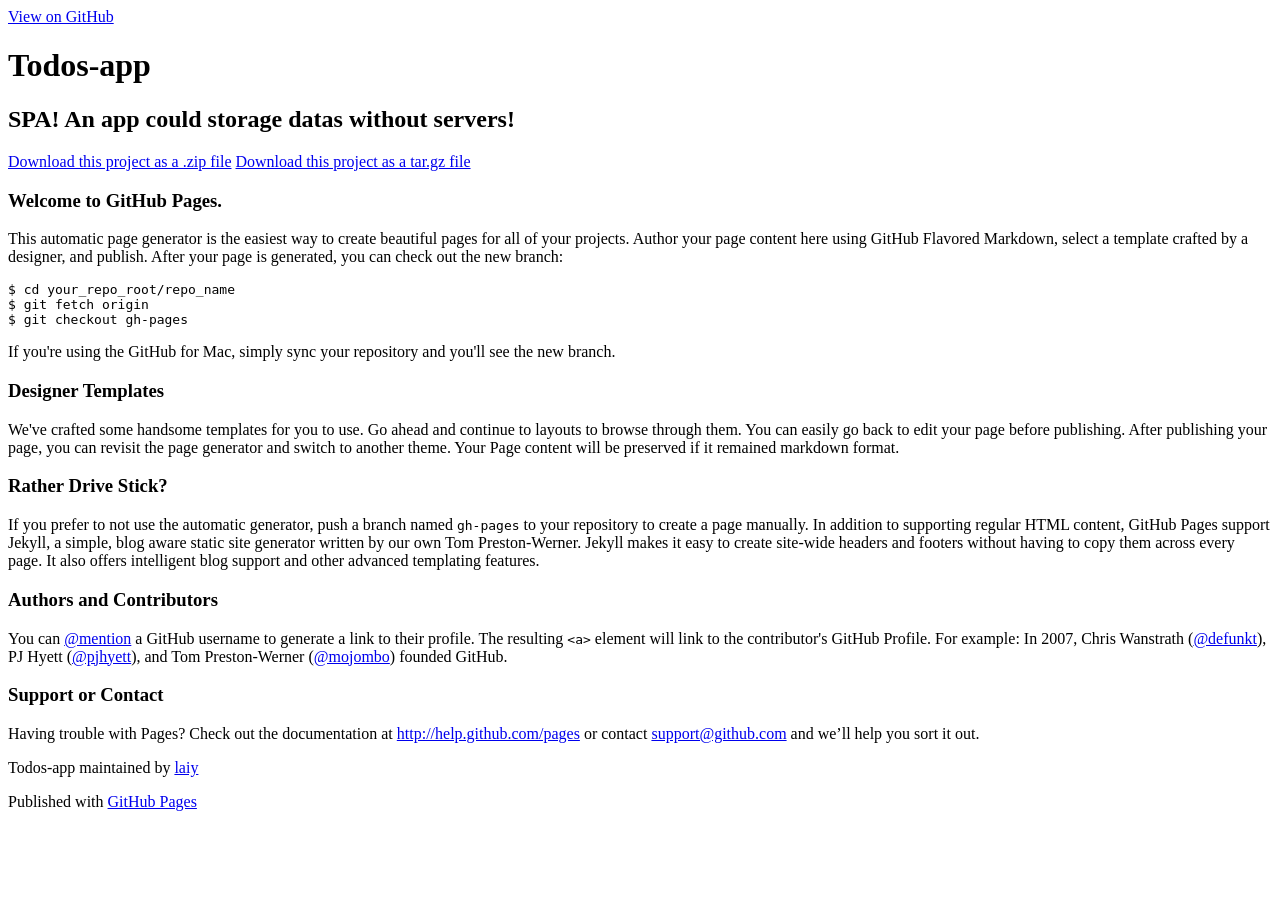
==== index.html @ b5c1c002 "Create gh-pages branch via GitHub" ====
<!DOCTYPE html>
<html>

  <head>
    <meta charset='utf-8' />
    <meta http-equiv="X-UA-Compatible" content="chrome=1" />
    <meta name="description" content="Todos-app : SPA! An app could storage datas without servers!" />

    <link rel="stylesheet" type="text/css" media="screen" href="stylesheets/stylesheet.css">

    <title>Todos-app</title>
  </head>

  <body>

    <!-- HEADER -->
    <div id="header_wrap" class="outer">
        <header class="inner">
          <a id="forkme_banner" href="https://github.com/laiy/Todos-App">View on GitHub</a>

          <h1 id="project_title">Todos-app</h1>
          <h2 id="project_tagline">SPA! An app could storage datas without servers!</h2>

            <section id="downloads">
              <a class="zip_download_link" href="https://github.com/laiy/Todos-App/zipball/master">Download this project as a .zip file</a>
              <a class="tar_download_link" href="https://github.com/laiy/Todos-App/tarball/master">Download this project as a tar.gz file</a>
            </section>
        </header>
    </div>

    <!-- MAIN CONTENT -->
    <div id="main_content_wrap" class="outer">
      <section id="main_content" class="inner">
        <h3>
<a name="welcome-to-github-pages" class="anchor" href="#welcome-to-github-pages"><span class="octicon octicon-link"></span></a>Welcome to GitHub Pages.</h3>

<p>This automatic page generator is the easiest way to create beautiful pages for all of your projects. Author your page content here using GitHub Flavored Markdown, select a template crafted by a designer, and publish. After your page is generated, you can check out the new branch:</p>

<pre><code>$ cd your_repo_root/repo_name
$ git fetch origin
$ git checkout gh-pages
</code></pre>

<p>If you're using the GitHub for Mac, simply sync your repository and you'll see the new branch.</p>

<h3>
<a name="designer-templates" class="anchor" href="#designer-templates"><span class="octicon octicon-link"></span></a>Designer Templates</h3>

<p>We've crafted some handsome templates for you to use. Go ahead and continue to layouts to browse through them. You can easily go back to edit your page before publishing. After publishing your page, you can revisit the page generator and switch to another theme. Your Page content will be preserved if it remained markdown format.</p>

<h3>
<a name="rather-drive-stick" class="anchor" href="#rather-drive-stick"><span class="octicon octicon-link"></span></a>Rather Drive Stick?</h3>

<p>If you prefer to not use the automatic generator, push a branch named <code>gh-pages</code> to your repository to create a page manually. In addition to supporting regular HTML content, GitHub Pages support Jekyll, a simple, blog aware static site generator written by our own Tom Preston-Werner. Jekyll makes it easy to create site-wide headers and footers without having to copy them across every page. It also offers intelligent blog support and other advanced templating features.</p>

<h3>
<a name="authors-and-contributors" class="anchor" href="#authors-and-contributors"><span class="octicon octicon-link"></span></a>Authors and Contributors</h3>

<p>You can <a href="https://github.com/blog/821" class="user-mention">@mention</a> a GitHub username to generate a link to their profile. The resulting <code>&lt;a&gt;</code> element will link to the contributor's GitHub Profile. For example: In 2007, Chris Wanstrath (<a href="https://github.com/defunkt" class="user-mention">@defunkt</a>), PJ Hyett (<a href="https://github.com/pjhyett" class="user-mention">@pjhyett</a>), and Tom Preston-Werner (<a href="https://github.com/mojombo" class="user-mention">@mojombo</a>) founded GitHub.</p>

<h3>
<a name="support-or-contact" class="anchor" href="#support-or-contact"><span class="octicon octicon-link"></span></a>Support or Contact</h3>

<p>Having trouble with Pages? Check out the documentation at <a href="http://help.github.com/pages">http://help.github.com/pages</a> or contact <a href="mailto:support@github.com">support@github.com</a> and we’ll help you sort it out.</p>
      </section>
    </div>

    <!-- FOOTER  -->
    <div id="footer_wrap" class="outer">
      <footer class="inner">
        <p class="copyright">Todos-app maintained by <a href="https://github.com/laiy">laiy</a></p>
        <p>Published with <a href="http://pages.github.com">GitHub Pages</a></p>
      </footer>
    </div>

    

  </body>
</html>
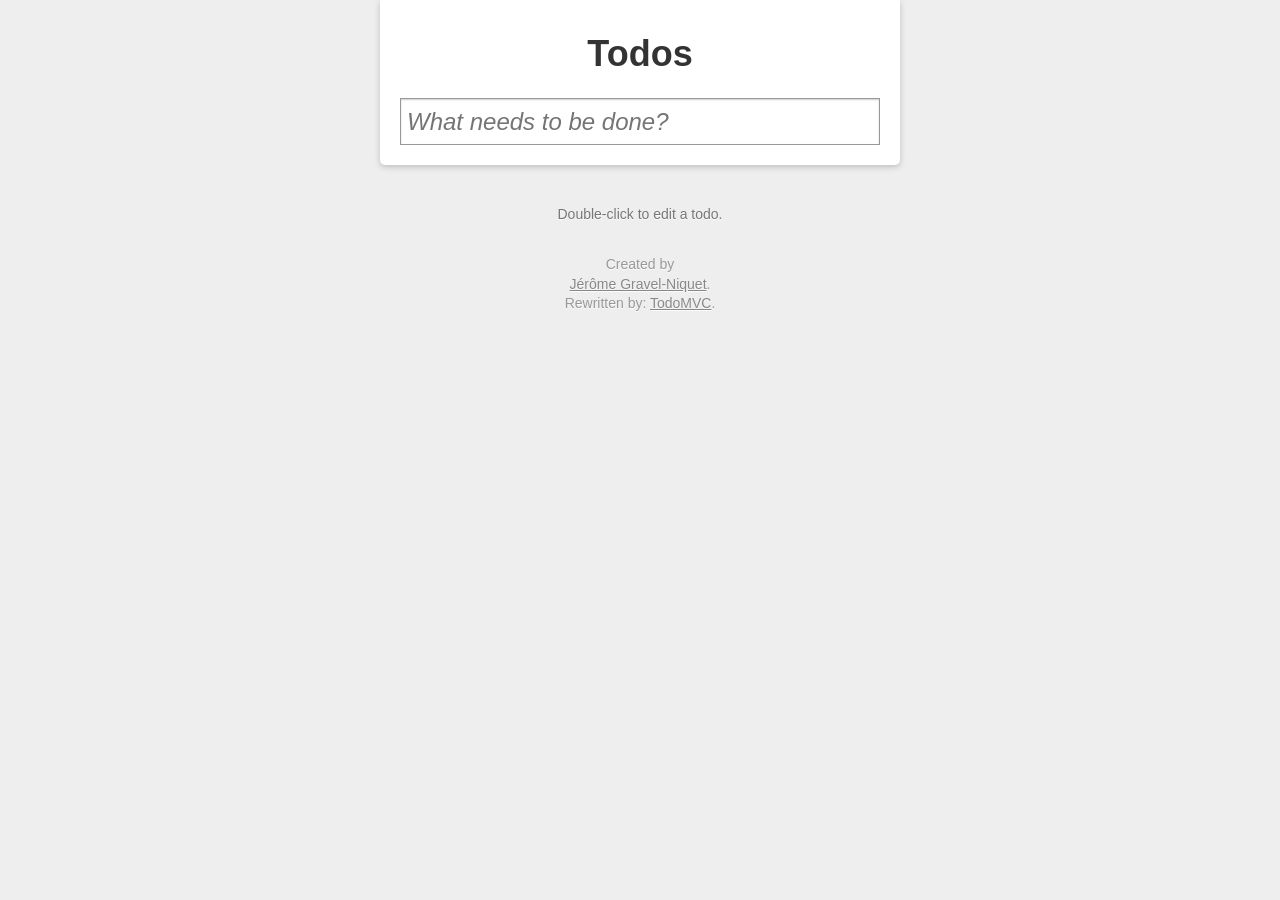
==== commit b9c2ffc0: "SPA" ====
--- a/index.html
+++ b/index.html
@@ -1,79 +1,47 @@
-<!DOCTYPE html>
 <html>
-
-  <head>
-    <meta charset='utf-8' />
-    <meta http-equiv="X-UA-Compatible" content="chrome=1" />
-    <meta name="description" content="Todos-app : SPA! An app could storage datas without servers!" />
-
-    <link rel="stylesheet" type="text/css" media="screen" href="stylesheets/stylesheet.css">
-
-    <title>Todos-app</title>
-  </head>
-
-  <body>
-
-    <!-- HEADER -->
-    <div id="header_wrap" class="outer">
-        <header class="inner">
-          <a id="forkme_banner" href="https://github.com/laiy/Todos-App">View on GitHub</a>
-
-          <h1 id="project_title">Todos-app</h1>
-          <h2 id="project_tagline">SPA! An app could storage datas without servers!</h2>
-
-            <section id="downloads">
-              <a class="zip_download_link" href="https://github.com/laiy/Todos-App/zipball/master">Download this project as a .zip file</a>
-              <a class="tar_download_link" href="https://github.com/laiy/Todos-App/tarball/master">Download this project as a tar.gz file</a>
-            </section>
-        </header>
+<head>
+    <title>ly's mission7</title>
+    <meta charset='utf-8'/>
+    <link rel="stylesheet" href="mission7.css" type="text/css">
+</head>
+<body>
+    <div class="todos">
+        <div class="header">
+            <h1>Todos</h1>
+            <input id="new-todo" type="text" placeholder="What needs to be done?">
+        </div>
+        <section id="main">
+            <input type="checkbox" id="check-all">
+            <label>Mark all as complete</label>
+            <ul id="todo-list">
+                <!-- <li>
+                    <div class="view">
+                        <input type="checkbox" name="check-box">
+                        <label name="list-content">233333</label>
+                        <a class="destroy" name="destroy"></a>
+                    </div>
+                </li> -->
+            </ul>
+        </section>
+        <footer id="footer">
+            <a id="clear-completed">Clear <b id="todos-counting">1</b> completed item</a>
+            <div class="todo-count">
+                <b id="todos-counter">0</b>
+                item left
+            </div>
+        </footer>
     </div>
-
-    <!-- MAIN CONTENT -->
-    <div id="main_content_wrap" class="outer">
-      <section id="main_content" class="inner">
-        <h3>
-<a name="welcome-to-github-pages" class="anchor" href="#welcome-to-github-pages"><span class="octicon octicon-link"></span></a>Welcome to GitHub Pages.</h3>
-
-<p>This automatic page generator is the easiest way to create beautiful pages for all of your projects. Author your page content here using GitHub Flavored Markdown, select a template crafted by a designer, and publish. After your page is generated, you can check out the new branch:</p>
-
-<pre><code>$ cd your_repo_root/repo_name
-$ git fetch origin
-$ git checkout gh-pages
-</code></pre>
-
-<p>If you're using the GitHub for Mac, simply sync your repository and you'll see the new branch.</p>
-
-<h3>
-<a name="designer-templates" class="anchor" href="#designer-templates"><span class="octicon octicon-link"></span></a>Designer Templates</h3>
-
-<p>We've crafted some handsome templates for you to use. Go ahead and continue to layouts to browse through them. You can easily go back to edit your page before publishing. After publishing your page, you can revisit the page generator and switch to another theme. Your Page content will be preserved if it remained markdown format.</p>
-
-<h3>
-<a name="rather-drive-stick" class="anchor" href="#rather-drive-stick"><span class="octicon octicon-link"></span></a>Rather Drive Stick?</h3>
-
-<p>If you prefer to not use the automatic generator, push a branch named <code>gh-pages</code> to your repository to create a page manually. In addition to supporting regular HTML content, GitHub Pages support Jekyll, a simple, blog aware static site generator written by our own Tom Preston-Werner. Jekyll makes it easy to create site-wide headers and footers without having to copy them across every page. It also offers intelligent blog support and other advanced templating features.</p>
-
-<h3>
-<a name="authors-and-contributors" class="anchor" href="#authors-and-contributors"><span class="octicon octicon-link"></span></a>Authors and Contributors</h3>
-
-<p>You can <a href="https://github.com/blog/821" class="user-mention">@mention</a> a GitHub username to generate a link to their profile. The resulting <code>&lt;a&gt;</code> element will link to the contributor's GitHub Profile. For example: In 2007, Chris Wanstrath (<a href="https://github.com/defunkt" class="user-mention">@defunkt</a>), PJ Hyett (<a href="https://github.com/pjhyett" class="user-mention">@pjhyett</a>), and Tom Preston-Werner (<a href="https://github.com/mojombo" class="user-mention">@mojombo</a>) founded GitHub.</p>
-
-<h3>
-<a name="support-or-contact" class="anchor" href="#support-or-contact"><span class="octicon octicon-link"></span></a>Support or Contact</h3>
-
-<p>Having trouble with Pages? Check out the documentation at <a href="http://help.github.com/pages">http://help.github.com/pages</a> or contact <a href="mailto:support@github.com">support@github.com</a> and we’ll help you sort it out.</p>
-      </section>
+    <div id="instructions">
+        Double-click to edit a todo.
     </div>
-
-    <!-- FOOTER  -->
-    <div id="footer_wrap" class="outer">
-      <footer class="inner">
-        <p class="copyright">Todos-app maintained by <a href="https://github.com/laiy">laiy</a></p>
-        <p>Published with <a href="http://pages.github.com">GitHub Pages</a></p>
-      </footer>
+    <div id="credits">
+        Created by
+        <br>
+        <a href="http://jgn.me/">Jérôme Gravel-Niquet</a>.
+        <br>
+        Rewritten by: 
+        <a href="http://addyosmani.github.com/todomvc">TodoMVC</a>.
     </div>
-
-    
-
-  </body>
+    <script src="mission7.js"></script>
+</body>
 </html>
--- a/mission7.css
+++ b/mission7.css
@@ -0,0 +1 @@
+body{font:14px "Helvetica Neue",Helvetica,Arial,sans-serif;line-height:1.4em;color:#333;background:#eee;width:520px;margin:0 auto;-webkit-font-smoothing:antialiased}body div.todos{background:#fff;margin:0 auto;padding:20px;box-shadow:rgba(0,0,0,0.2) 0 2px 6px 0;border-radius:0 0 5px 5px;margin-bottom:40px}body div.todos div.header h1{display:block;font-weight:bold;text-align:center;padding:0 0 10px 0;font-size:36px}body div.todos div.header input{width:480px;font-size:24px;outline:none;padding:6px;border:1px solid #999;box-shadow:rgba(0,0,0,0.2) 0 1px 2px 0 inset;font-style:italic;line-height:1.4em}body div.todos section{display:none}body div.todos section input[type="checkbox"]{margin:3px 3px 3px 4px;box-sizing:border-box}body div.todos section ul{margin:10px 0;padding:0;list-style:none}body div.todos section ul li{position:relative;padding:18px 20px 18px 0;font-size:24px;border-bottom:1px solid #ccc}body div.todos section ul li div.view label{word-break:break-word}body div.todos section ul li div.view a.destroy{position:absolute;right:5px;top:20px;display:none;cursor:pointer;width:20px;height:20px;background:url(destroy.png) no-repeat}body div.todos section ul li div.view a:hover{background-position:0 -20px}body div.todos section ul li:hover div.view a.destroy{display:block}body div.todos section ul li:last-child{border:none}body div.todos footer{display:none;margin:0 -20px -20px -20px;overflow:hidden;color:#555;background:#f4fce8;border-top:1px solid #ededed;padding:0 20px;line-height:37px;border-radius:0 0 5px 5px}body div.todos footer a{display:none;float:right;line-height:20px;text-decoration:none;background:rgba(0,0,0,0.1);color:#555;font-size:11px;margin-top:8px;margin-bottom:8px;padding:0 10px 1px;cursor:pointer;border-radius:12px;box-shadow:rgba(0,0,0,0.2) 0 -1px 0 0}body div.todos footer a:hover{box-shadow:rgba(0,0,0,0.3) 0 -1px 0 0;background:rgba(0,0,0,0.15)}body #instructions{margin:10px auto;color:#777;text-shadow:rgba(255,255,255,0.8) 0 1px 0;text-align:center}body #credits{margin:30px auto;color:#999;text-shadow:rgba(255,255,255,0.8) 0 1px 0;text-align:center}body #credits a{color:#888}
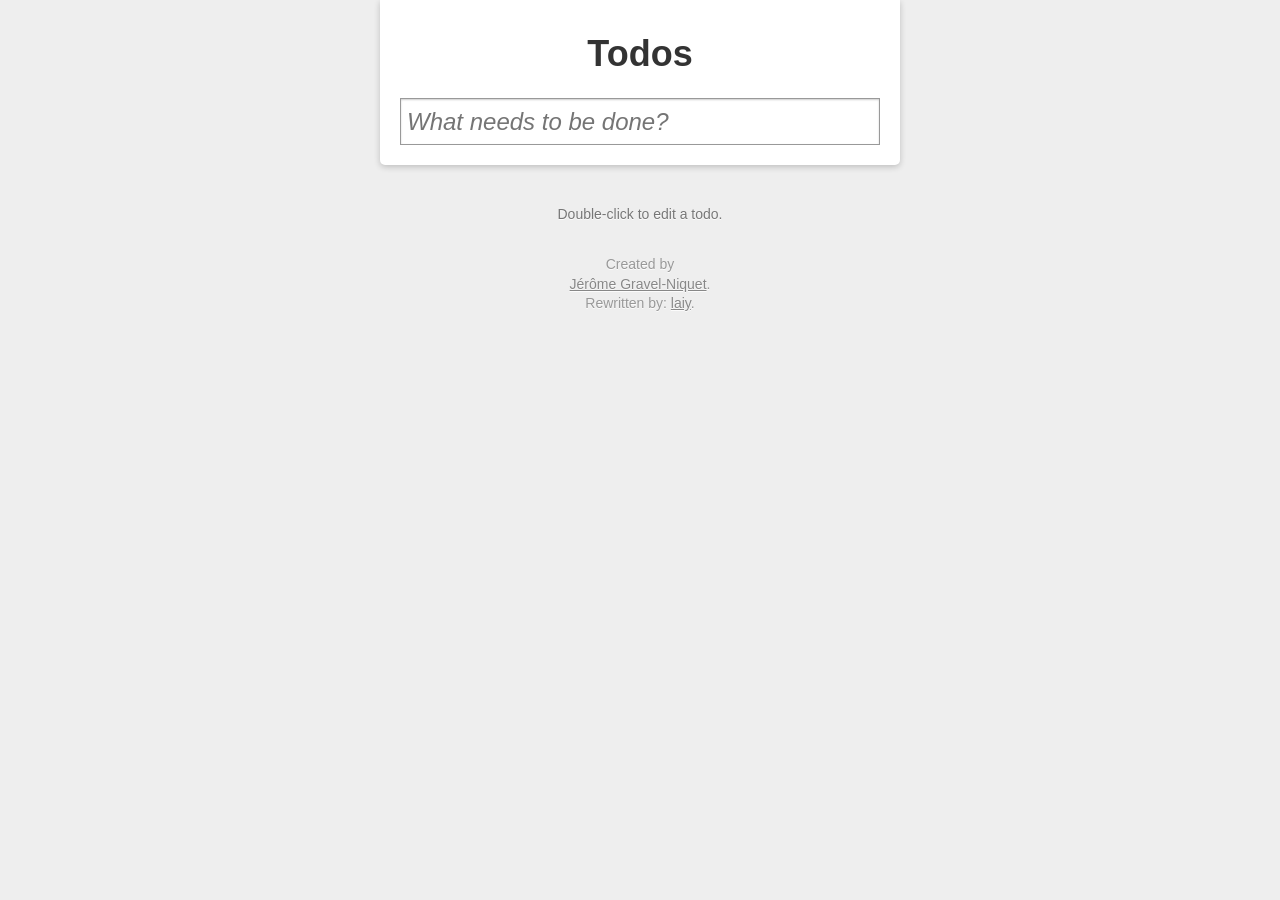
==== commit c21c8b1a: "Update index.html" ====
--- a/index.html
+++ b/index.html
@@ -1,3 +1,4 @@
+<!DOCTYPE html>
 <html>
 <head>
     <title>ly's mission7</title>
@@ -40,7 +41,7 @@
         <a href="http://jgn.me/">Jérôme Gravel-Niquet</a>.
         <br>
         Rewritten by: 
-        <a href="http://addyosmani.github.com/todomvc">TodoMVC</a>.
+        <a href="http://addyosmani.github.com/todomvc">laiy</a>.
     </div>
     <script src="mission7.js"></script>
 </body>
--- a/mission7.css
+++ b/mission7.css
@@ -1 +1 @@
-body{font:14px "Helvetica Neue",Helvetica,Arial,sans-serif;line-height:1.4em;color:#333;background:#eee;width:520px;margin:0 auto;-webkit-font-smoothing:antialiased}body div.todos{background:#fff;margin:0 auto;padding:20px;box-shadow:rgba(0,0,0,0.2) 0 2px 6px 0;border-radius:0 0 5px 5px;margin-bottom:40px}body div.todos div.header h1{display:block;font-weight:bold;text-align:center;padding:0 0 10px 0;font-size:36px}body div.todos div.header input{width:480px;font-size:24px;outline:none;padding:6px;border:1px solid #999;box-shadow:rgba(0,0,0,0.2) 0 1px 2px 0 inset;font-style:italic;line-height:1.4em}body div.todos section{display:none}body div.todos section input[type="checkbox"]{margin:3px 3px 3px 4px;box-sizing:border-box}body div.todos section ul{margin:10px 0;padding:0;list-style:none}body div.todos section ul li{position:relative;padding:18px 20px 18px 0;font-size:24px;border-bottom:1px solid #ccc}body div.todos section ul li div.view label{word-break:break-word}body div.todos section ul li div.view a.destroy{position:absolute;right:5px;top:20px;display:none;cursor:pointer;width:20px;height:20px;background:url(destroy.png) no-repeat}body div.todos section ul li div.view a:hover{background-position:0 -20px}body div.todos section ul li:hover div.view a.destroy{display:block}body div.todos section ul li:last-child{border:none}body div.todos footer{display:none;margin:0 -20px -20px -20px;overflow:hidden;color:#555;background:#f4fce8;border-top:1px solid #ededed;padding:0 20px;line-height:37px;border-radius:0 0 5px 5px}body div.todos footer a{display:none;float:right;line-height:20px;text-decoration:none;background:rgba(0,0,0,0.1);color:#555;font-size:11px;margin-top:8px;margin-bottom:8px;padding:0 10px 1px;cursor:pointer;border-radius:12px;box-shadow:rgba(0,0,0,0.2) 0 -1px 0 0}body div.todos footer a:hover{box-shadow:rgba(0,0,0,0.3) 0 -1px 0 0;background:rgba(0,0,0,0.15)}body #instructions{margin:10px auto;color:#777;text-shadow:rgba(255,255,255,0.8) 0 1px 0;text-align:center}body #credits{margin:30px auto;color:#999;text-shadow:rgba(255,255,255,0.8) 0 1px 0;text-align:center}body #credits a{color:#888}+body{font:14px "Helvetica Neue",Helvetica,Arial,sans-serif;line-height:1.4em;color:#333;background:#eee;width:520px;margin:0 auto;-webkit-font-smoothing:antialiased}body div.todos{background:#fff;margin:0 auto;padding:20px;box-shadow:rgba(0,0,0,0.2) 0 2px 6px 0;border-radius:0 0 5px 5px;margin-bottom:40px}body div.todos div.header h1{display:block;font-weight:bold;text-align:center;padding:0 0 10px 0;font-size:36px}body div.todos div.header input{width:466px;font-size:24px;outline:none;padding:6px;border:1px solid #999;box-shadow:rgba(0,0,0,0.2) 0 1px 2px 0 inset;font-style:italic;line-height:1.4em}body div.todos section{display:none}body div.todos section input[type="checkbox"]{margin:3px 3px 3px 4px;box-sizing:border-box}body div.todos section ul{margin:10px 0;padding:0;list-style:none}body div.todos section ul li{position:relative;padding:18px 20px 18px 0;font-size:24px;border-bottom:1px solid #ccc}body div.todos section ul li div.view label{word-break:break-word}body div.todos section ul li div.view a.destroy{position:absolute;right:5px;top:20px;display:none;cursor:pointer;width:20px;height:20px;background:url(destroy.png) no-repeat}body div.todos section ul li div.view a:hover{background-position:0 -20px}body div.todos section ul li:hover div.view a.destroy{display:block}body div.todos section ul li:last-child{border:none}body div.todos footer{display:none;margin:0 -20px -20px -20px;overflow:hidden;color:#555;background:#f4fce8;border-top:1px solid #ededed;padding:0 20px;line-height:37px;border-radius:0 0 5px 5px}body div.todos footer a{display:none;float:right;line-height:20px;text-decoration:none;background:rgba(0,0,0,0.1);color:#555;font-size:11px;margin-top:8px;margin-bottom:8px;padding:0 10px 1px;cursor:pointer;border-radius:12px;box-shadow:rgba(0,0,0,0.2) 0 -1px 0 0}body div.todos footer a:hover{box-shadow:rgba(0,0,0,0.3) 0 -1px 0 0;background:rgba(0,0,0,0.15)}body #instructions{margin:10px auto;color:#777;text-shadow:rgba(255,255,255,0.8) 0 1px 0;text-align:center}body #credits{margin:30px auto;color:#999;text-shadow:rgba(255,255,255,0.8) 0 1px 0;text-align:center}body #credits a{color:#888}
